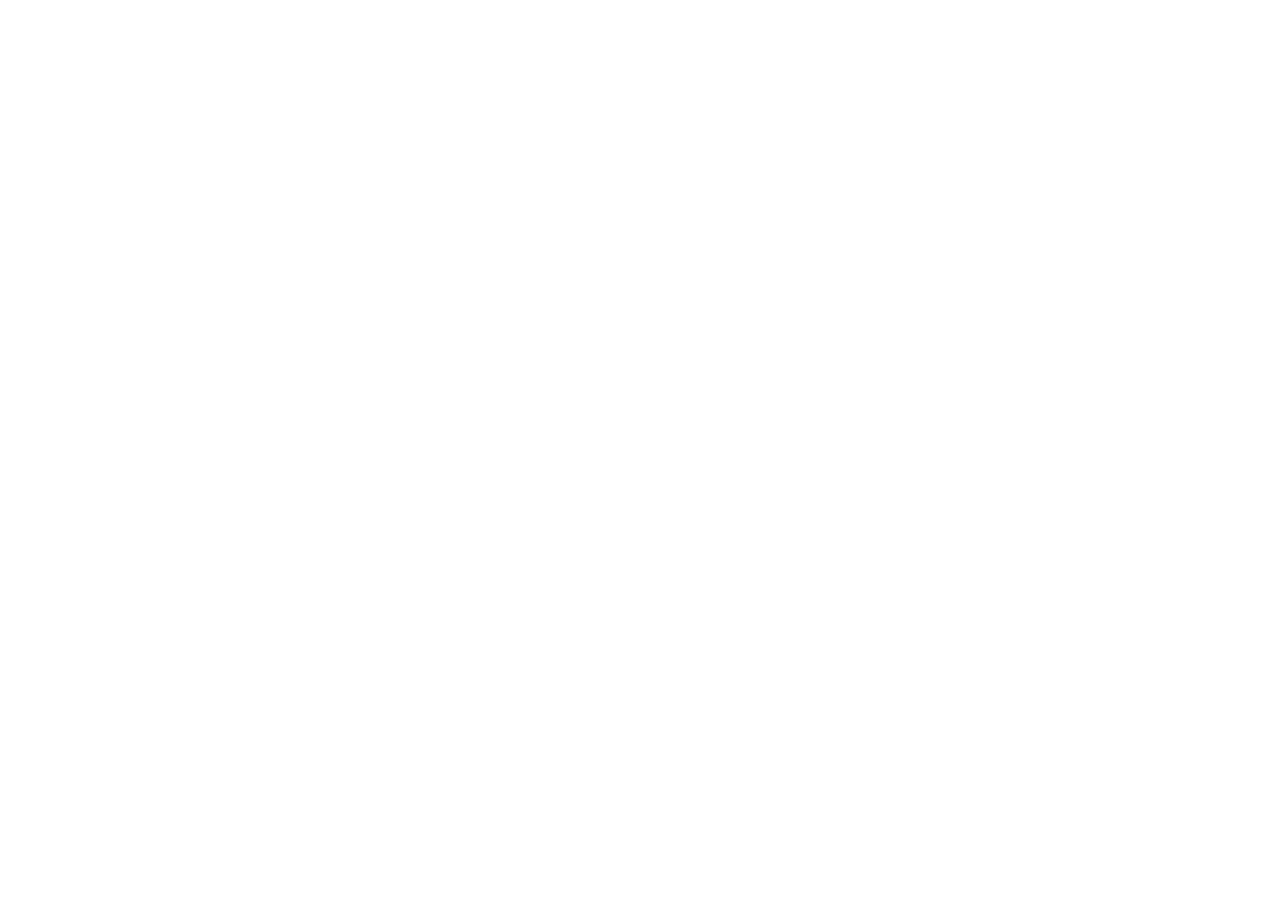
==== index.html @ 75f8970f "Add files via upload" ====
<!DOCTYPE html>
<html lang="en">
  <head>
    <meta charset="UTF-8" />
    <meta name="viewport" content="width=device-width, initial-scale=1.0" />
    <link rel="stylesheet" href="style.css" />
    <title>扩展卡片</title>
  </head>
  <body>
    <div class="container">
      <div class="panel active" style="background-image: url('https://images.unsplash.com/photo-1558979158-65a1eaa08691?ixlib=rb-1.2.1&ixid=eyJhcHBfaWQiOjEyMDd9&auto=format&fit=crop&w=1350&q=80')">
        <h3>探索这个世界</h3>
      </div>
      <div class="panel" style="background-image: url('https://images.unsplash.com/photo-1572276596237-5db2c3e16c5d?ixlib=rb-1.2.1&ixid=eyJhcHBfaWQiOjEyMDd9&auto=format&fit=crop&w=1350&q=80')">
        <h3>野生森林</h3>
      </div>
      <div class="panel" style="background-image: url('https://images.unsplash.com/photo-1507525428034-b723cf961d3e?ixlib=rb-1.2.1&ixid=eyJhcHBfaWQiOjEyMDd9&auto=format&fit=crop&w=1353&q=80')">
        <h3>阳光海滩</h3>
      </div>
      <div class="panel" style="background-image: url('https://images.unsplash.com/photo-1551009175-8a68da93d5f9?ixlib=rb-1.2.1&ixid=eyJhcHBfaWQiOjEyMDd9&auto=format&fit=crop&w=1351&q=80')">
        <h3>冬季城市</h3>
      </div>
      <div class="panel" style="background-image: url('https://images.unsplash.com/photo-1549880338-65ddcdfd017b?ixlib=rb-1.2.1&ixid=eyJhcHBfaWQiOjEyMDd9&auto=format&fit=crop&w=1350&q=80')">
        <h3>山脉 - 云朵</h3>
      </div>

    </div>

    <script src="script.js"></script>
  </body>
</html>
---- style.css ----
@import url('https://fonts.googleapis.com/css?family=Muli&display=swap');

* {
    box-sizing: border-box;
}

body {
    font-family: 'Muli', sans-serif;
    display: flex;
    justify-content: center;
    align-items: center;
    height: 100vh;
    margin: 0;
}

.container {
    display: flex;
    width: 90vw;
}

.panel {
    background-size: cover;
    background-position: center;
    background-repeat: no-repeat;
    height: 80vh;
    margin: 10px;
    border-radius: 50px;
    color: #fff;
    cursor: pointer;
    position: relative;
    transition: all 0.7s ease-in;
    flex: 0.5;
}
.panel h3 {
    font-size: 24px;
    opacity: 0;
    position: absolute;
    bottom: 20px;
    left: 20px;
    margin: 0;
}
.panel.active {
    flex: 5;
}
.panel.active h3 {
    opacity: 1;
    transition: opacity 0.3s ease-in 0.4s;
}

@media (max-width: 800px) {
    .container {
        width: 100vw;
    }
    .panel:nth-of-type(4),
    .panel:nth-of-type(5) {
        display: none;
    }
}
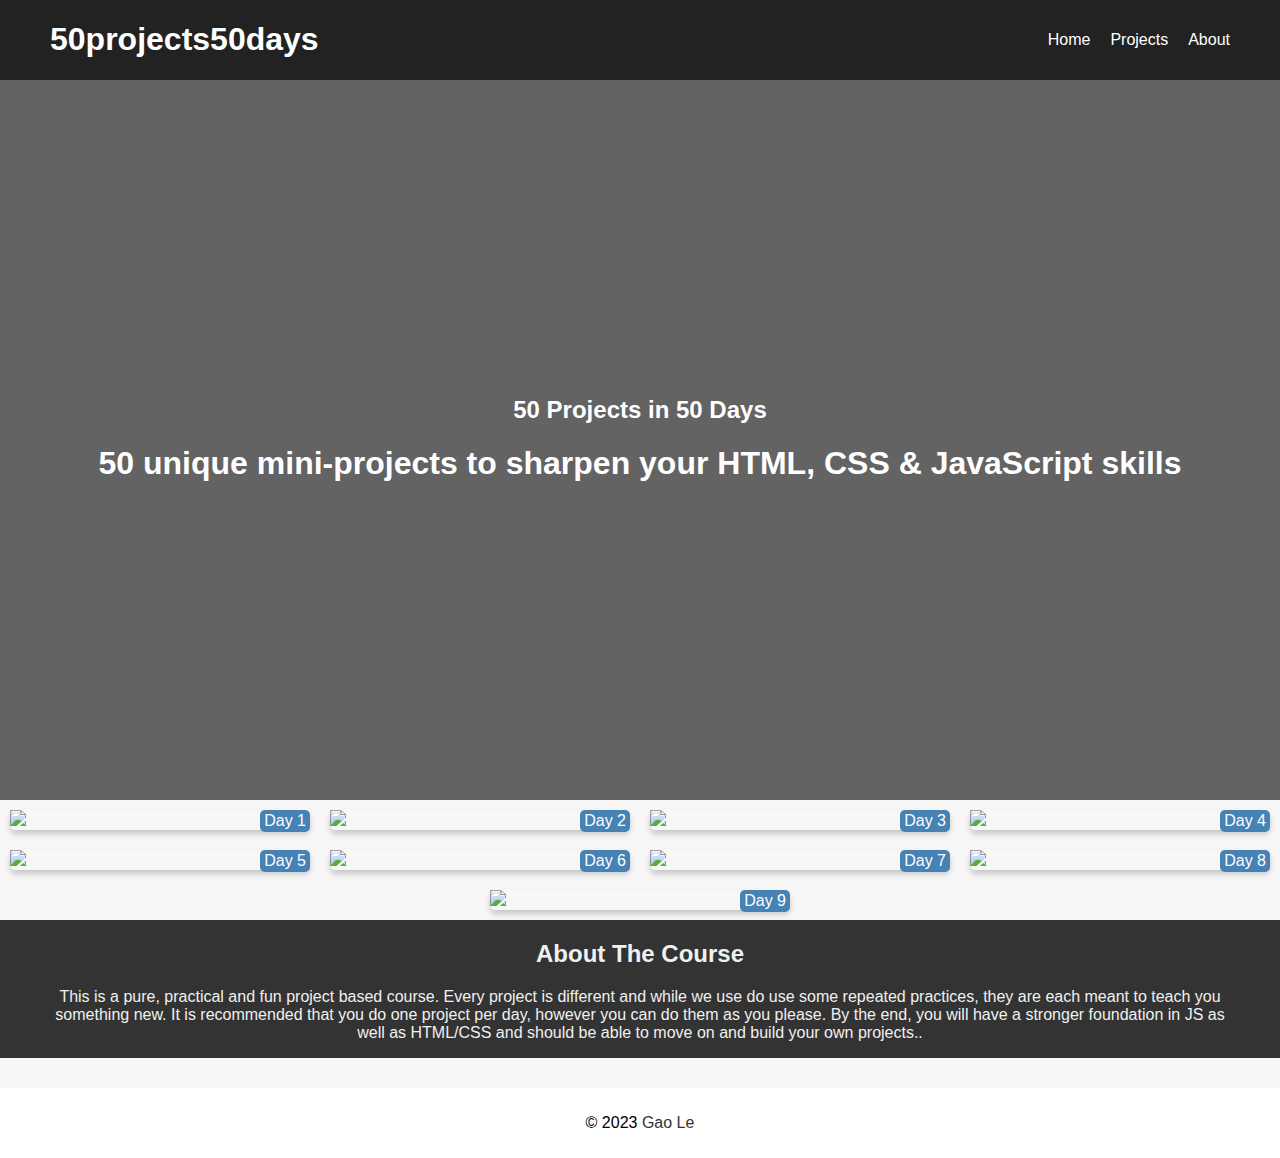
==== commit 4e2296ad: "添加首页" ====
--- a/index.html
+++ b/index.html
@@ -1,31 +1,53 @@
-<!DOCTYPE html>
-<html lang="en">
-  <head>
-    <meta charset="UTF-8" />
-    <meta name="viewport" content="width=device-width, initial-scale=1.0" />
-    <link rel="stylesheet" href="style.css" />
-    <title>扩展卡片</title>
-  </head>
-  <body>
-    <div class="container">
-      <div class="panel active" style="background-image: url('https://images.unsplash.com/photo-1558979158-65a1eaa08691?ixlib=rb-1.2.1&ixid=eyJhcHBfaWQiOjEyMDd9&auto=format&fit=crop&w=1350&q=80')">
-        <h3>探索这个世界</h3>
-      </div>
-      <div class="panel" style="background-image: url('https://images.unsplash.com/photo-1572276596237-5db2c3e16c5d?ixlib=rb-1.2.1&ixid=eyJhcHBfaWQiOjEyMDd9&auto=format&fit=crop&w=1350&q=80')">
-        <h3>野生森林</h3>
-      </div>
-      <div class="panel" style="background-image: url('https://images.unsplash.com/photo-1507525428034-b723cf961d3e?ixlib=rb-1.2.1&ixid=eyJhcHBfaWQiOjEyMDd9&auto=format&fit=crop&w=1353&q=80')">
-        <h3>阳光海滩</h3>
-      </div>
-      <div class="panel" style="background-image: url('https://images.unsplash.com/photo-1551009175-8a68da93d5f9?ixlib=rb-1.2.1&ixid=eyJhcHBfaWQiOjEyMDd9&auto=format&fit=crop&w=1351&q=80')">
-        <h3>冬季城市</h3>
-      </div>
-      <div class="panel" style="background-image: url('https://images.unsplash.com/photo-1549880338-65ddcdfd017b?ixlib=rb-1.2.1&ixid=eyJhcHBfaWQiOjEyMDd9&auto=format&fit=crop&w=1350&q=80')">
-        <h3>山脉 - 云朵</h3>
-      </div>
-
-    </div>
-
-    <script src="script.js"></script>
-  </body>
+<!DOCTYPE html>
+<html lang="en">
+
+<head>
+    <meta charset="UTF-8">
+    <meta http-equiv="X-UA-Compatible" content="IE=edge">
+    <meta name="viewport" content="width=device-width, initial-scale=1.0">
+    <link rel="stylesheet" href="style.css">
+    <title>50projects</title>
+</head>
+
+<body>
+    <nav class="main-nav">
+        <div class="container">
+            <h1>50projects50days</h1>
+            <ul>
+                <li><a href="/">Home</a></li>
+                <li><a href="#projects">Projects</a></li>
+                <li><a href="#about">About</a></li>
+            </ul>
+        </div>
+    </nav>
+    <header class="showcase">
+        <div class="container">
+            <h2>50 Projects in 50 Days</h2>
+            <h1>
+                50 unique mini-projects to sharpen your HTML, CSS &amp; JavaScript skills
+            </h1>
+        </div>
+    </header>
+    <section id="projects" class="projects">
+        <!-- js动态生成代码 -->
+    </section>
+    <section class="about">
+        <div class="container">
+            <h2>About The Course</h2>
+            <p>This is a pure, practical and fun project based course. Every project is different and while we use do
+                use some repeated practices, they are each meant to teach you something new. It is recommended that you
+                do one project per day, however you can do them as you please. By the end, you will have a stronger
+                foundation in JS as well as HTML/CSS and should be able to move on and build your own projects..</p>
+        </div>
+        <a href=""></a>
+    </section>
+    <footer class="footer">
+        <div class="container">
+            <p>&copy 2023 <a href="https://github.com/glghkkll">Gao Le</a></p>
+        </div>
+    </footer>
+
+    <script src="script.js"></script>
+</body>
+
 </html>--- a/style.css
+++ b/style.css
@@ -1,58 +1,138 @@
-@import url('https://fonts.googleapis.com/css?family=Muli&display=swap');
-
-* {
-    box-sizing: border-box;
-}
-
-body {
-    font-family: 'Muli', sans-serif;
-    display: flex;
-    justify-content: center;
-    align-items: center;
-    height: 100vh;
-    margin: 0;
-}
-
-.container {
-    display: flex;
-    width: 90vw;
-}
-
-.panel {
-    background-size: cover;
-    background-position: center;
-    background-repeat: no-repeat;
-    height: 80vh;
-    margin: 10px;
-    border-radius: 50px;
-    color: #fff;
-    cursor: pointer;
-    position: relative;
-    transition: all 0.7s ease-in;
-    flex: 0.5;
-}
-.panel h3 {
-    font-size: 24px;
-    opacity: 0;
-    position: absolute;
-    bottom: 20px;
-    left: 20px;
-    margin: 0;
-}
-.panel.active {
-    flex: 5;
-}
-.panel.active h3 {
-    opacity: 1;
-    transition: opacity 0.3s ease-in 0.4s;
-}
-
-@media (max-width: 800px) {
-    .container {
-        width: 100vw;
-    }
-    .panel:nth-of-type(4),
-    .panel:nth-of-type(5) {
-        display: none;
-    }
+* {
+    box-sizing: border-box;
+}
+
+a {
+    text-decoration: none;
+    color: #fff;
+}
+
+body {
+    background-color: #f7f7f7;
+    font-family: sans-serif;
+    margin: 0;
+}
+
+.container {
+    max-width: 1200px;
+    margin: 0 auto;
+}
+
+.main-nav {
+    background-color: #222222;
+    color: #fff;
+}
+.main-nav .container {
+    display: flex;
+    justify-content: space-between;
+    align-items: center;
+}
+.main-nav h1 {
+    padding: 0 10px;
+}
+.main-nav ul {
+    list-style-type: none;
+    display: flex;
+}
+
+.main-nav ul li a{
+    padding: 5px 10px;
+}
+
+.showcase {
+    position: relative;
+    background-image: url('https://images.pexels.com/photos/450035/pexels-photo-450035.jpeg?auto=compress&cs=tinysrgb&dpr=2&h=750&w=1260');
+    background-position: center center;
+    background-size: cover;
+    height: 80vh;
+    display: flex;
+    justify-content: center;
+    align-items: center;
+    text-align: center;
+    color: #fff;
+    z-index: -2;
+}
+.showcase::before {
+    content: '';
+    background-color: rgba(0, 0, 0, 0.6);
+    position: absolute;
+    top: 0;
+    left: 0;
+    width: 100%;
+    height: 100%;
+    z-index: -1;
+}
+
+.projects {
+    display: flex;
+    justify-content: center;
+    flex-wrap: wrap;
+}
+.projects>div {
+    position: relative;
+    width: 300px;
+    margin: 10px;
+    box-shadow: 0 4px 6px rgba(0, 0, 0, 0.2);
+    border-radius: 5px;
+}
+.projects span {
+    position: absolute;
+    top: 0;
+    right: 0;
+    background-color: steelblue;
+    color: #fff;
+    border-radius: 5px;
+    padding: 2px 4px;
+}
+.projects img {
+    width: 100%;
+}
+
+.projects .content {
+    opacity: 0;
+    position: absolute;
+    top: 0;
+    left: 0;
+    width: 100%;
+    height: 100%;
+    display: flex;
+    flex-direction: column;
+    justify-content: center;
+    align-items: center;
+    background-color: rgba(0, 0, 0, 0.8);
+    color: #fff;
+    border-radius: 5px;
+}
+
+.projects .content a {
+    padding: 5px 10px;
+    background-color: steelblue;
+    border-radius: 5px;
+}
+
+.projects>div:hover .content {
+    opacity: 0.9;
+}
+
+.about {
+    display: flex;
+    justify-content: center;
+    align-items: center;
+    background-color: #333333;
+    color: #f0f0f0;
+    text-align: center;
+}
+
+.footer {
+    margin-top: 30px;
+    background-color: #fff;
+    height: 70px;
+    display: flex;
+    justify-content: center;
+    align-items: center;
+    text-align: center;
+}
+.footer .container p a{
+    text-decoration: none;
+    color: #333;
 }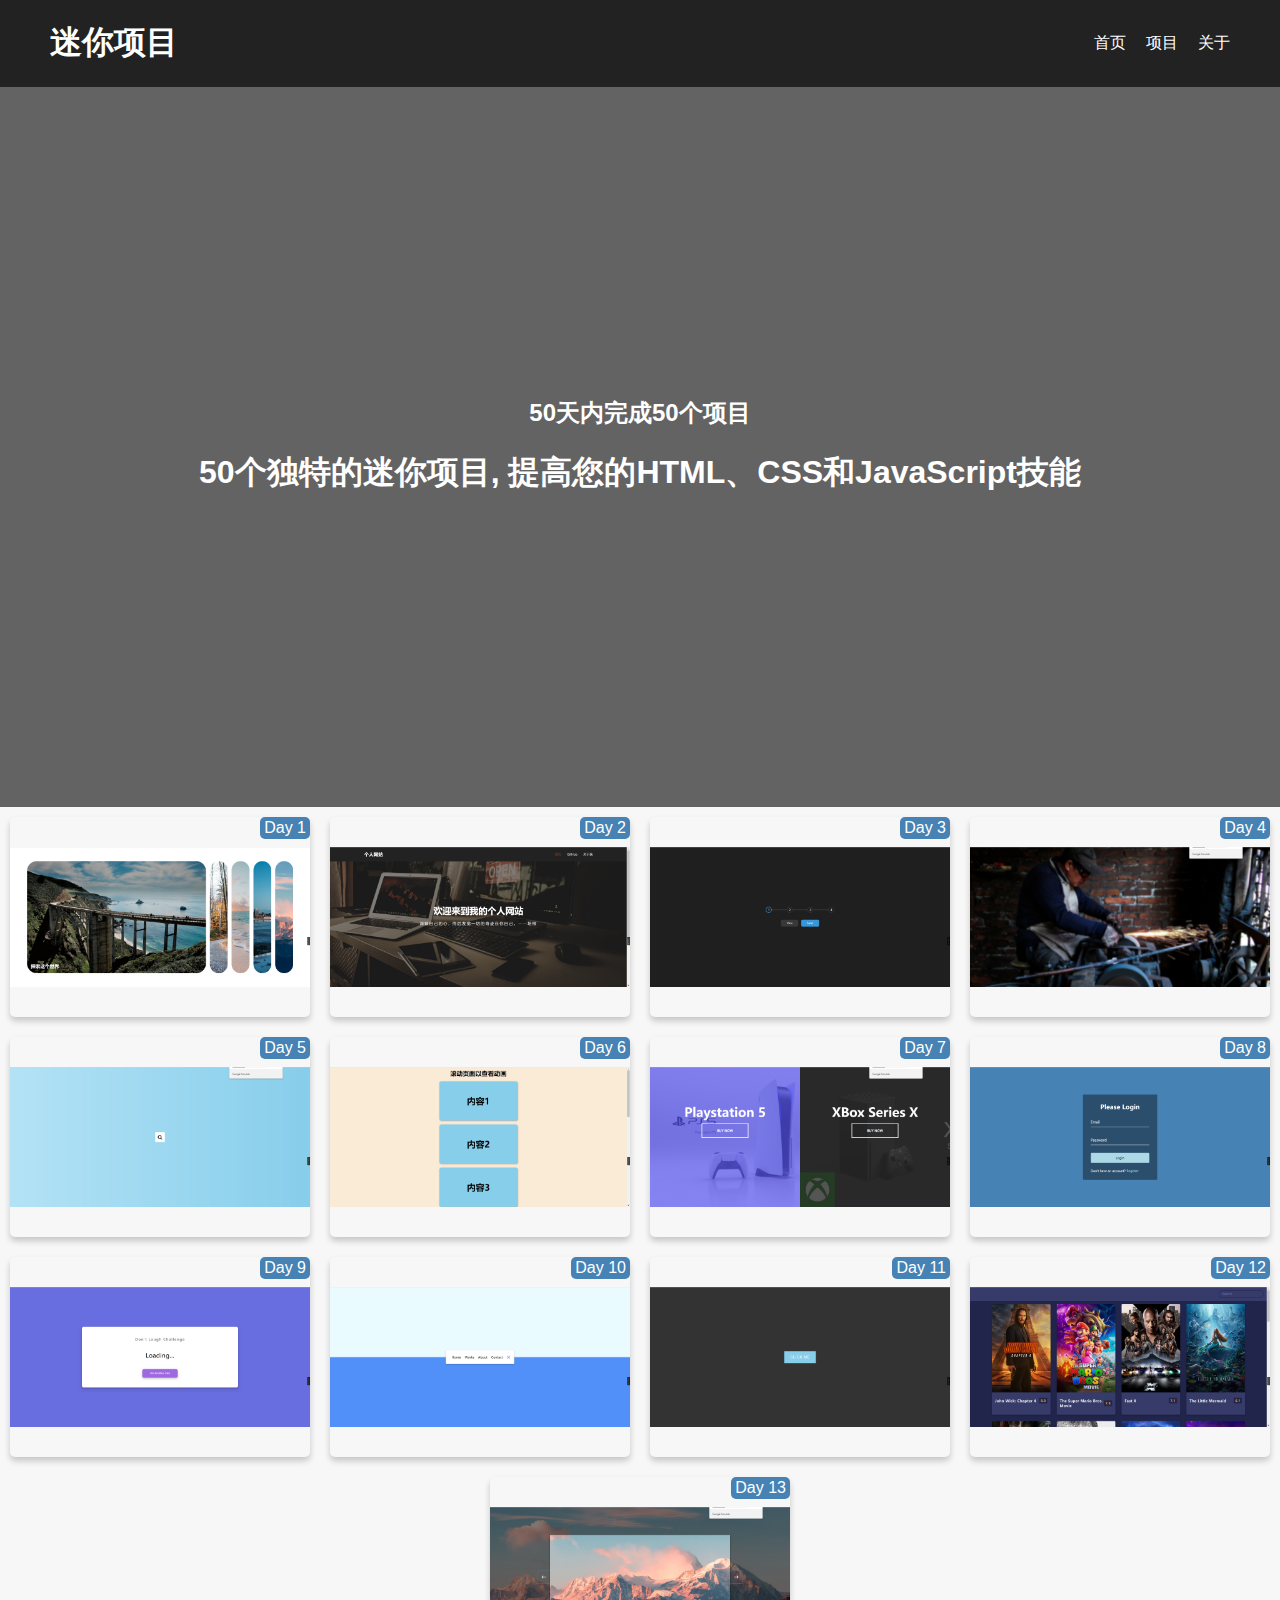
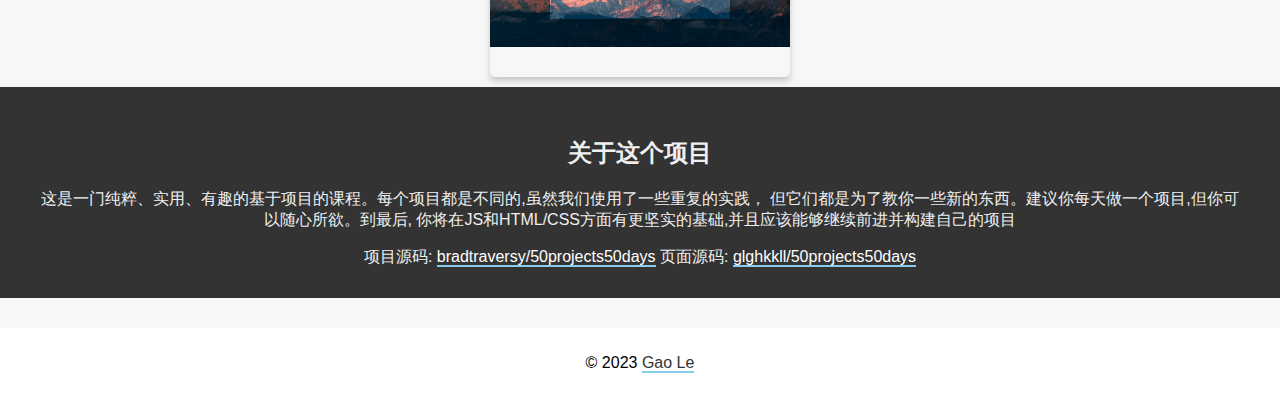
==== commit c7a798a8: "修复一些问题" ====
--- a/index.html
+++ b/index.html
@@ -12,34 +12,36 @@
 <body>
     <nav class="main-nav">
         <div class="container">
-            <h1>50projects50days</h1>
+            <h1>迷你项目</h1>
             <ul>
-                <li><a href="/">Home</a></li>
-                <li><a href="#projects">Projects</a></li>
-                <li><a href="#about">About</a></li>
+                <li><a href="/">首页</a></li>
+                <li><a href="#projects">项目</a></li>
+                <li><a href="#about">关于</a></li>
             </ul>
         </div>
     </nav>
     <header class="showcase">
         <div class="container">
-            <h2>50 Projects in 50 Days</h2>
+            <h2>50天内完成50个项目</h2>
             <h1>
-                50 unique mini-projects to sharpen your HTML, CSS &amp; JavaScript skills
+                50个独特的迷你项目, 提高您的HTML、CSS和JavaScript技能
             </h1>
         </div>
     </header>
     <section id="projects" class="projects">
         <!-- js动态生成代码 -->
     </section>
-    <section class="about">
+    <section class="about" id="about">
         <div class="container">
-            <h2>About The Course</h2>
-            <p>This is a pure, practical and fun project based course. Every project is different and while we use do
-                use some repeated practices, they are each meant to teach you something new. It is recommended that you
-                do one project per day, however you can do them as you please. By the end, you will have a stronger
-                foundation in JS as well as HTML/CSS and should be able to move on and build your own projects..</p>
+            <h2>关于这个项目</h2>
+            <p>
+                这是一门纯粹、实用、有趣的基于项目的课程。每个项目都是不同的,虽然我们使用了一些重复的实践，
+                但它们都是为了教你一些新的东西。建议你每天做一个项目,但你可以随心所欲。到最后,
+                你将在JS和HTML/CSS方面有更坚实的基础,并且应该能够继续前进并构建自己的项目
+            </p>
+            <span>项目源码: <a href="https://github.com/bradtraversy/50projects50days">bradtraversy/50projects50days</a></span>
+            <span>页面源码: <a href="https://github.com/glghkkll/50projects50days">glghkkll/50projects50days</a></span>
         </div>
-        <a href=""></a>
     </section>
     <footer class="footer">
         <div class="container">
--- a/style.css
+++ b/style.css
@@ -5,6 +5,10 @@
 a {
     text-decoration: none;
     color: #fff;
+    border-bottom: 2px solid skyblue;
+}
+a:hover {
+    color: skyblue;
 }
 
 body {
@@ -37,6 +41,7 @@
 
 .main-nav ul li a{
     padding: 5px 10px;
+    border: 0;
 }
 
 .showcase {
@@ -71,9 +76,12 @@
 .projects>div {
     position: relative;
     width: 300px;
+    height: 200px;
     margin: 10px;
     box-shadow: 0 4px 6px rgba(0, 0, 0, 0.2);
     border-radius: 5px;
+    display: flex;
+    align-items: center;
 }
 .projects span {
     position: absolute;
@@ -99,12 +107,14 @@
     flex-direction: column;
     justify-content: center;
     align-items: center;
-    background-color: rgba(0, 0, 0, 0.8);
+    background-color: rgba(0, 0, 0, 0.9);
     color: #fff;
     border-radius: 5px;
+    transition: all 0.6s ease;
 }
 
 .projects .content a {
+    border: 0;
     padding: 5px 10px;
     background-color: steelblue;
     border-radius: 5px;
@@ -121,6 +131,7 @@
     background-color: #333333;
     color: #f0f0f0;
     text-align: center;
+    padding: 30px 10px;
 }
 
 .footer {
@@ -135,4 +146,10 @@
 .footer .container p a{
     text-decoration: none;
     color: #333;
+}
+
+@media (max-width: 500px) {
+    .projects>div {
+        width: 500px;
+    }
 }